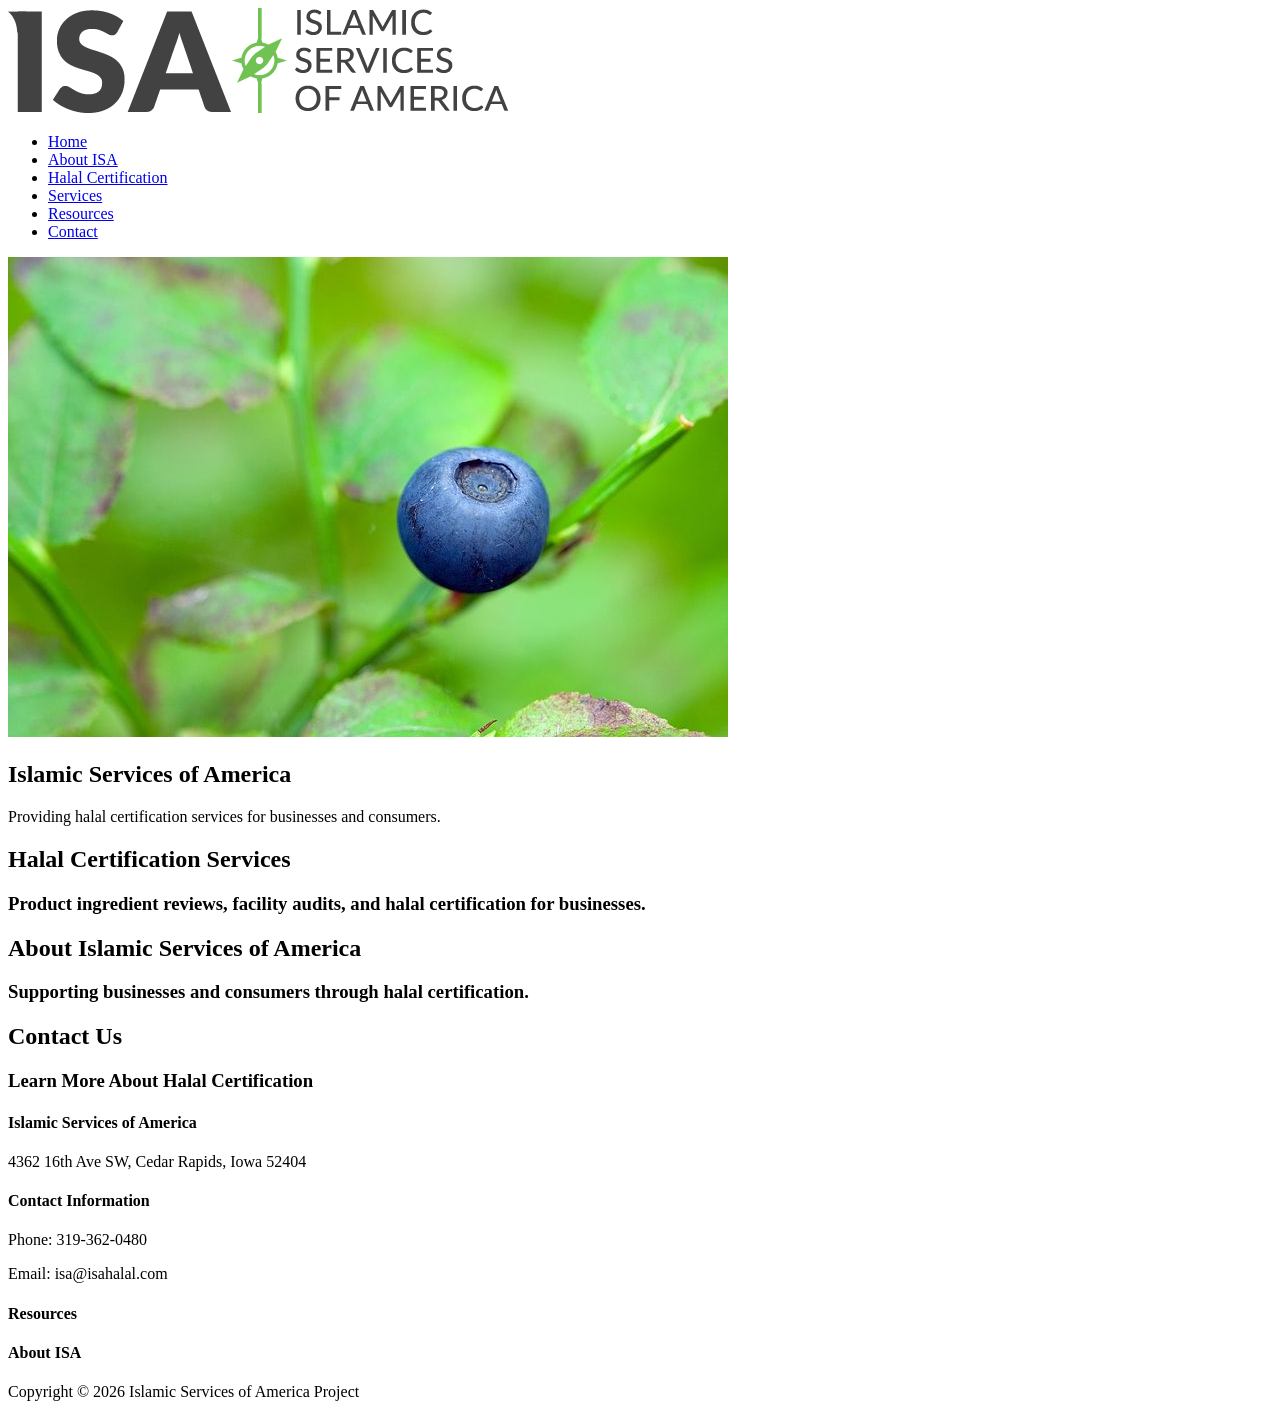
==== index.html @ 5de07efb "Apply instructor feedback to ISA homepage" ====
<!doctype html>
<html lang="en">

<head>
    <meta charset="UTF-8" />
    <meta name="viewport" content="width=device-width, initial-scale=1.0" />
    <title>Islamic Services of America | Cedar Rapids, IA</title>
    <link rel="icon" href="images/certificate-solid-full.svg" />
</head>

<body>
    <header>
        <div id="isa-logo-area">
            <a href="index.html">
                <img src="images/logo.png" alt="Islamic Services of America logo" />
            </a>
        </div>


        <nav id="isa-main-navigation">
            <ul>
                <li><a href="index.html">Home</a></li>
                <li><a href="#">About ISA</a></li>
                <li><a href="#">Halal Certification</a></li>
                <li><a href="#">Services</a></li>
                <li><a href="#">Resources</a></li>
                <li><a href="#">Contact</a></li>
            </ul>
        </nav>
    </header>

    <main>
        <section id="isa-introduction">
            <div id="isa-introduction-image">
                <img src="images/image.png" alt="Blueberry image from Islamic Services of America" />
            </div>




            <div id="isa-introduction-text">
                <h1>Islamic Services of America</h1>
                <p>
                    Providing halal certification services for businesses
                    and consumers.
                </p>
            </div>
        </section>

        <section id="isa-services">
            <div id="isa-services-text">
                <h2>Halal Certification Services</h2>

                <h3>
                    Product ingredient reviews, facility audits, and halal certification
                    for businesses.

                </h3>
            </div>

            <div id="isa-services-information"></div>
        </section>

        <section id="isa-about">
            <div id="isa-about-image"></div>

            <div id="isa-about-text">
                <h2>About Islamic Services of America</h2>
                <h3>
                    Supporting businesses and consumers through halal
                    certification.
                </h3>
            </div>
        </section>
    </main>

    <footer>
        <section id="isa-contact-section">
            <div id="isa-contact-text">
                <h2>Contact Us</h2>
                <h3>Learn More About Halal Certification</h3>
            </div>

            <div id="isa-contact-links"></div>
        </section>

        <section id="isa-footer-information">
            <div id="isa-address">
                <h4>Islamic Services of America</h4>
                <p>4362 16th Ave SW, Cedar Rapids, Iowa 52404</p>
            </div>

            <div id="isa-phone-email">
                <h4>Contact Information</h4>
                <p>Phone: 319-362-0480</p>
                <p>Email: isa@isahalal.com</p>
            </div>

            <div id="isa-resources">
                <h4>Resources</h4>
            </div>

            <div id="isa-about-links">
                <h4>About ISA</h4>
            </div>
        </section>

        <div id="isa-copyright">
            Copyright &copy;
            <script>
                document.write(new Date().getFullYear());
            </script>
            Islamic Services of America Project
        </div>
    </footer>
</body>

</html>
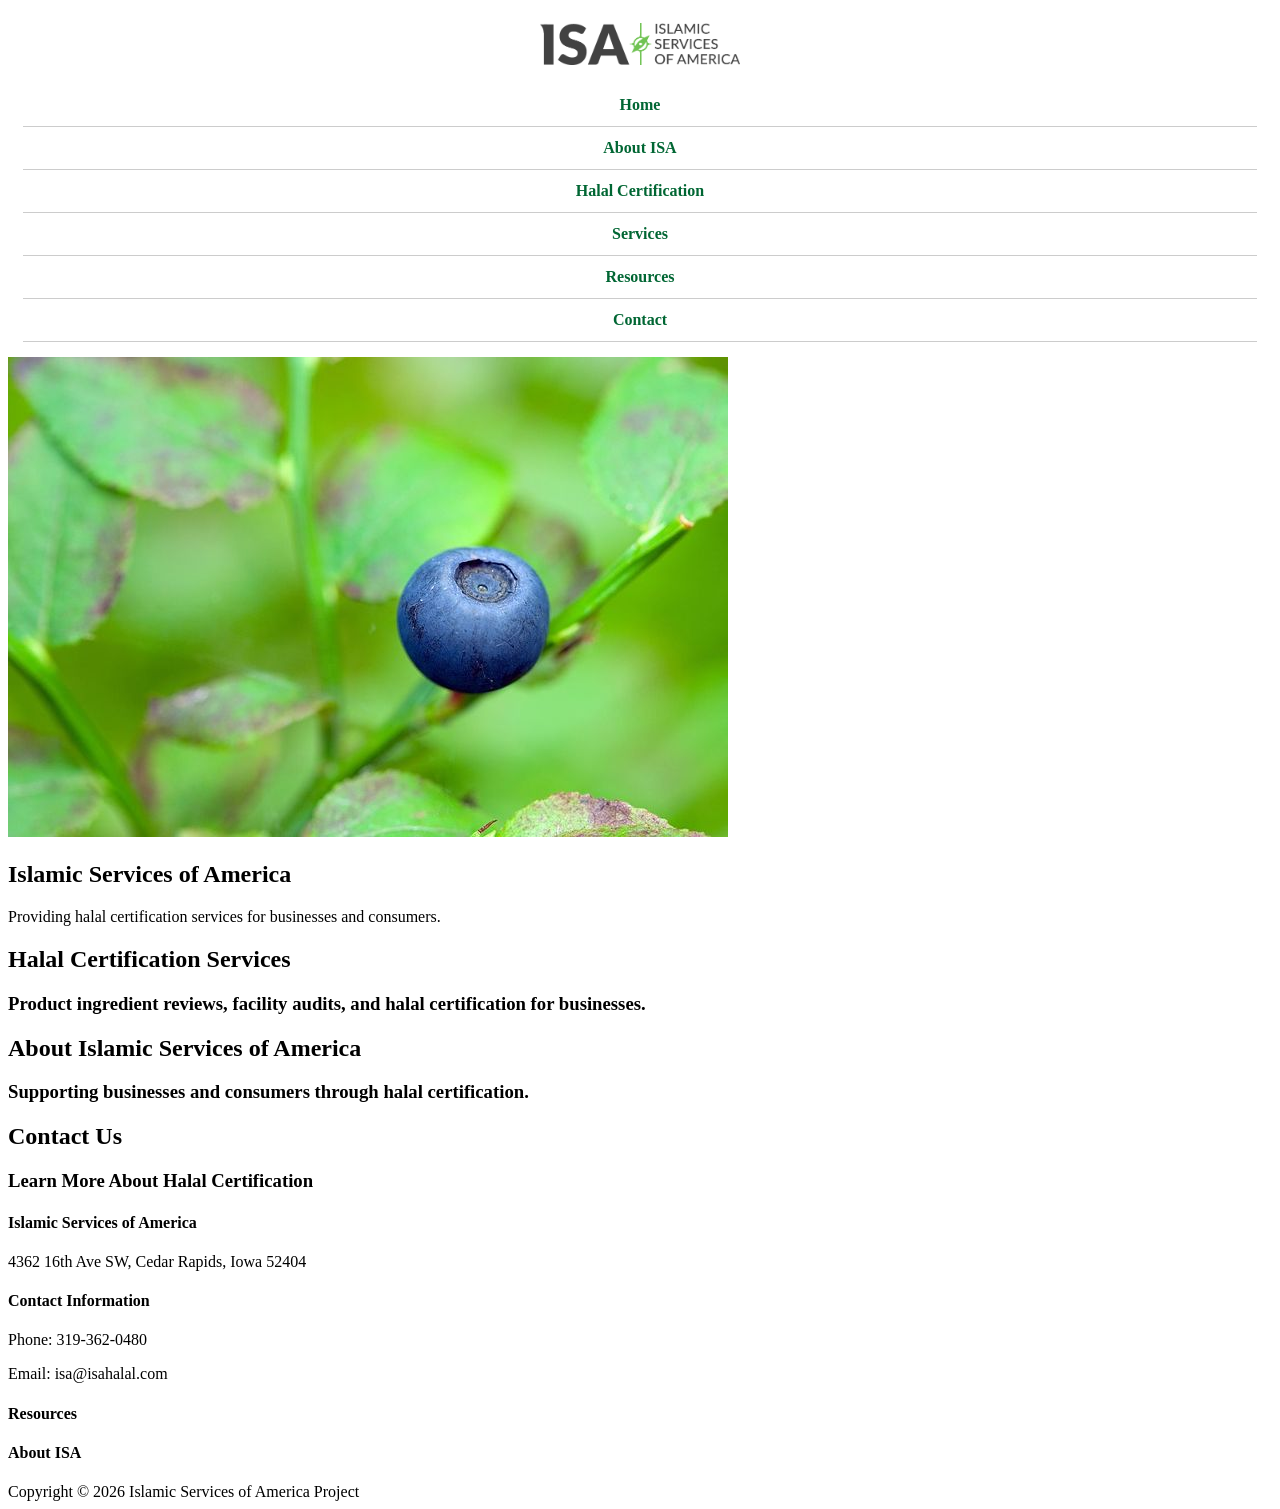
==== commit 2389821c: "Create ISA mobile header" ====
--- a/index.html
+++ b/index.html
@@ -6,6 +6,7 @@
     <meta name="viewport" content="width=device-width, initial-scale=1.0" />
     <title>Islamic Services of America | Cedar Rapids, IA</title>
     <link rel="icon" href="images/certificate-solid-full.svg" />
+   <link rel="stylesheet" href="css/main.css"> 
 </head>
 
 <body>
--- a/css/main.css
+++ b/css/main.css
@@ -0,0 +1,41 @@
+
+/* Mobile Header */
+header {
+    background-color: white;
+    padding: 15px;
+}
+
+#isa-logo-area {
+    text-align: center;
+}
+
+#isa-logo-area img {
+    width: 100%;
+    max-width: 200px;
+    height: auto;
+}
+
+/* Mobile Navigation */
+#isa-main-navigation ul {
+    list-style: none;
+    padding: 0;
+    margin: 15px 0 0;
+}
+
+#isa-main-navigation li {
+    border-bottom: 1px solid #ccc;
+}
+
+#isa-main-navigation a {
+    display: block;
+    padding: 12px;
+    color: #006633;
+    text-decoration: none;
+    font-weight: bold;
+    text-align: center;
+}
+
+#isa-main-navigation a:hover {
+    background-color: #006633;
+    color: white;
+}
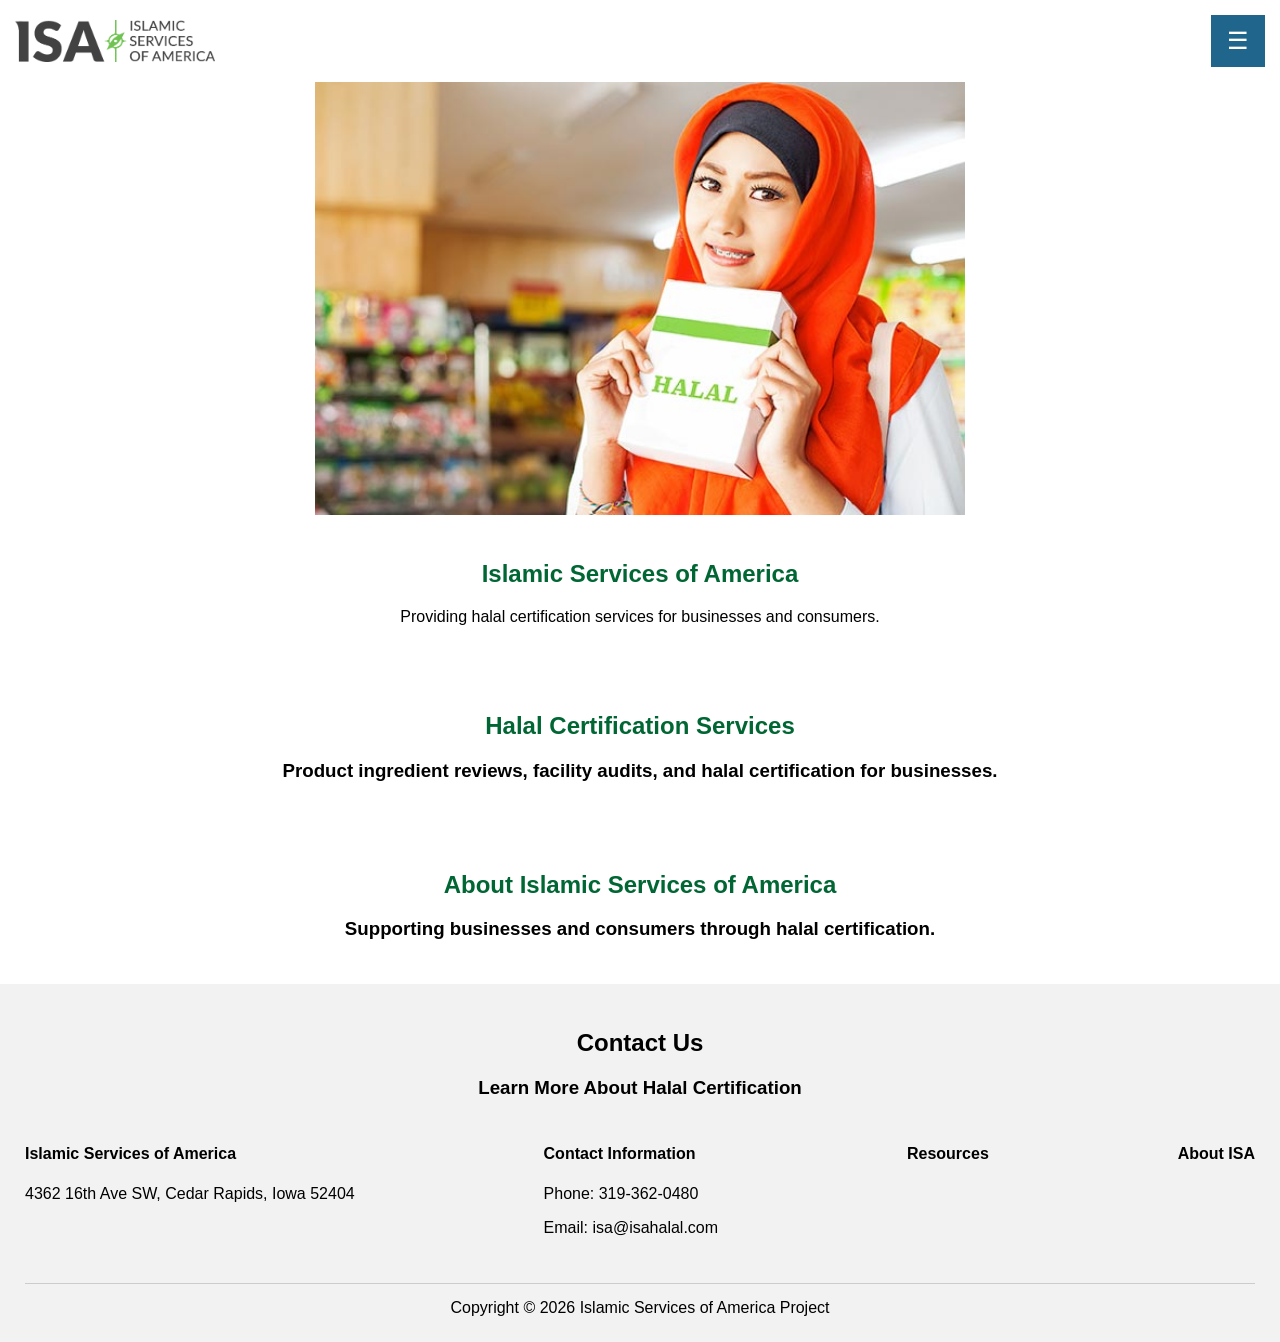
==== commit cc3f1471: "Fix ISA mobile navigation and favicon" ====
--- a/index.html
+++ b/index.html
@@ -16,7 +16,9 @@
                 <img src="images/logo.png" alt="Islamic Services of America logo" />
             </a>
         </div>
-
+<button id="isa-menu-button" type="button" aria-label="Toggle navigation" aria-controls="isa-main-navigation" aria-expanded="false">
+    ☰
+</button>
 
         <nav id="isa-main-navigation">
             <ul>
@@ -33,7 +35,7 @@
     <main>
         <section id="isa-introduction">
             <div id="isa-introduction-image">
-                <img src="images/image.png" alt="Blueberry image from Islamic Services of America" />
+               <img src="images/woman-holding-box.jpg" alt="Woman holding a halal product" />
             </div>
 
 
@@ -114,6 +116,18 @@
             Islamic Services of America Project
         </div>
     </footer>
+    <script>
+    const menuButton = document.getElementById("isa-menu-button");
+    const navigation = document.getElementById("isa-main-navigation");
+
+    menuButton.addEventListener("click", function () {
+        navigation.classList.toggle("open");
+        menuButton.setAttribute(
+            "aria-expanded",
+            navigation.classList.contains("open")
+        );
+    });
+</script>
 </body>
 
 </html>
--- a/css/main.css
+++ b/css/main.css
@@ -1,25 +1,58 @@
 
-/* Mobile Header */
+/* Page */
+body {
+    margin: 0;
+    font-family: Arial, sans-serif;
+}
+
+
+/* Header */
 header {
     background-color: white;
     padding: 15px;
+    display: flex;
+    flex-wrap: wrap;
+    align-items: center;
+    justify-content: space-between;
 }
 
 #isa-logo-area {
-    text-align: center;
+    flex: 1;
+    text-align: left;
 }
 
 #isa-logo-area img {
+    display: block;
     width: 100%;
     max-width: 200px;
     height: auto;
 }
 
-/* Mobile Navigation */
+/* Navigation */
+#isa-menu-button {
+    display: block;
+    background-color: #20658c;
+    color: white;
+    border: none;
+    padding: 12px 16px;
+    font-size: 24px;
+    cursor: pointer;
+}
+
+#isa-main-navigation {
+    display: none;
+    width: 100%;
+    background-color: #20658c;
+}
+
+#isa-main-navigation.open {
+    display: block;
+}
+
 #isa-main-navigation ul {
     list-style: none;
     padding: 0;
-    margin: 15px 0 0;
+    margin: 0;
 }
 
 #isa-main-navigation li {
@@ -28,14 +61,64 @@
 
 #isa-main-navigation a {
     display: block;
-    padding: 12px;
-    color: #006633;
+    padding: 20px 25px;
+    color: white;
     text-decoration: none;
     font-weight: bold;
+}
+
+#isa-main-navigation a:hover {
+    background-color: #174e70;
+}
+
+
+/* Main Image */
+#isa-introduction-image {
     text-align: center;
 }
 
-#isa-main-navigation a:hover {
-    background-color: #006633;
-    color: white;
+#isa-introduction-image img {
+    display: block;
+    width: 100%;
+    max-width: 650px;
+    height: auto;
+    margin: 0 auto;
 }
+/* Main Content */
+#isa-introduction-text,
+#isa-services,
+#isa-about {
+    padding: 25px;
+    text-align: center;
+}
+
+#isa-introduction-text h1,
+#isa-services h2,
+#isa-about h2 {
+    color: #006633;
+}
+
+/* Footer */
+footer {
+    background-color: #f2f2f2;
+    padding: 25px;
+}
+
+#isa-contact-section {
+    text-align: center;
+    margin-bottom: 25px;
+}
+
+#isa-footer-information {
+    display: flex;
+    flex-wrap: wrap;
+    justify-content: space-between;
+    gap: 20px;
+}
+
+#isa-copyright {
+    text-align: center;
+    margin-top: 30px;
+    padding-top: 15px;
+    border-top: 1px solid #ccc;
+}
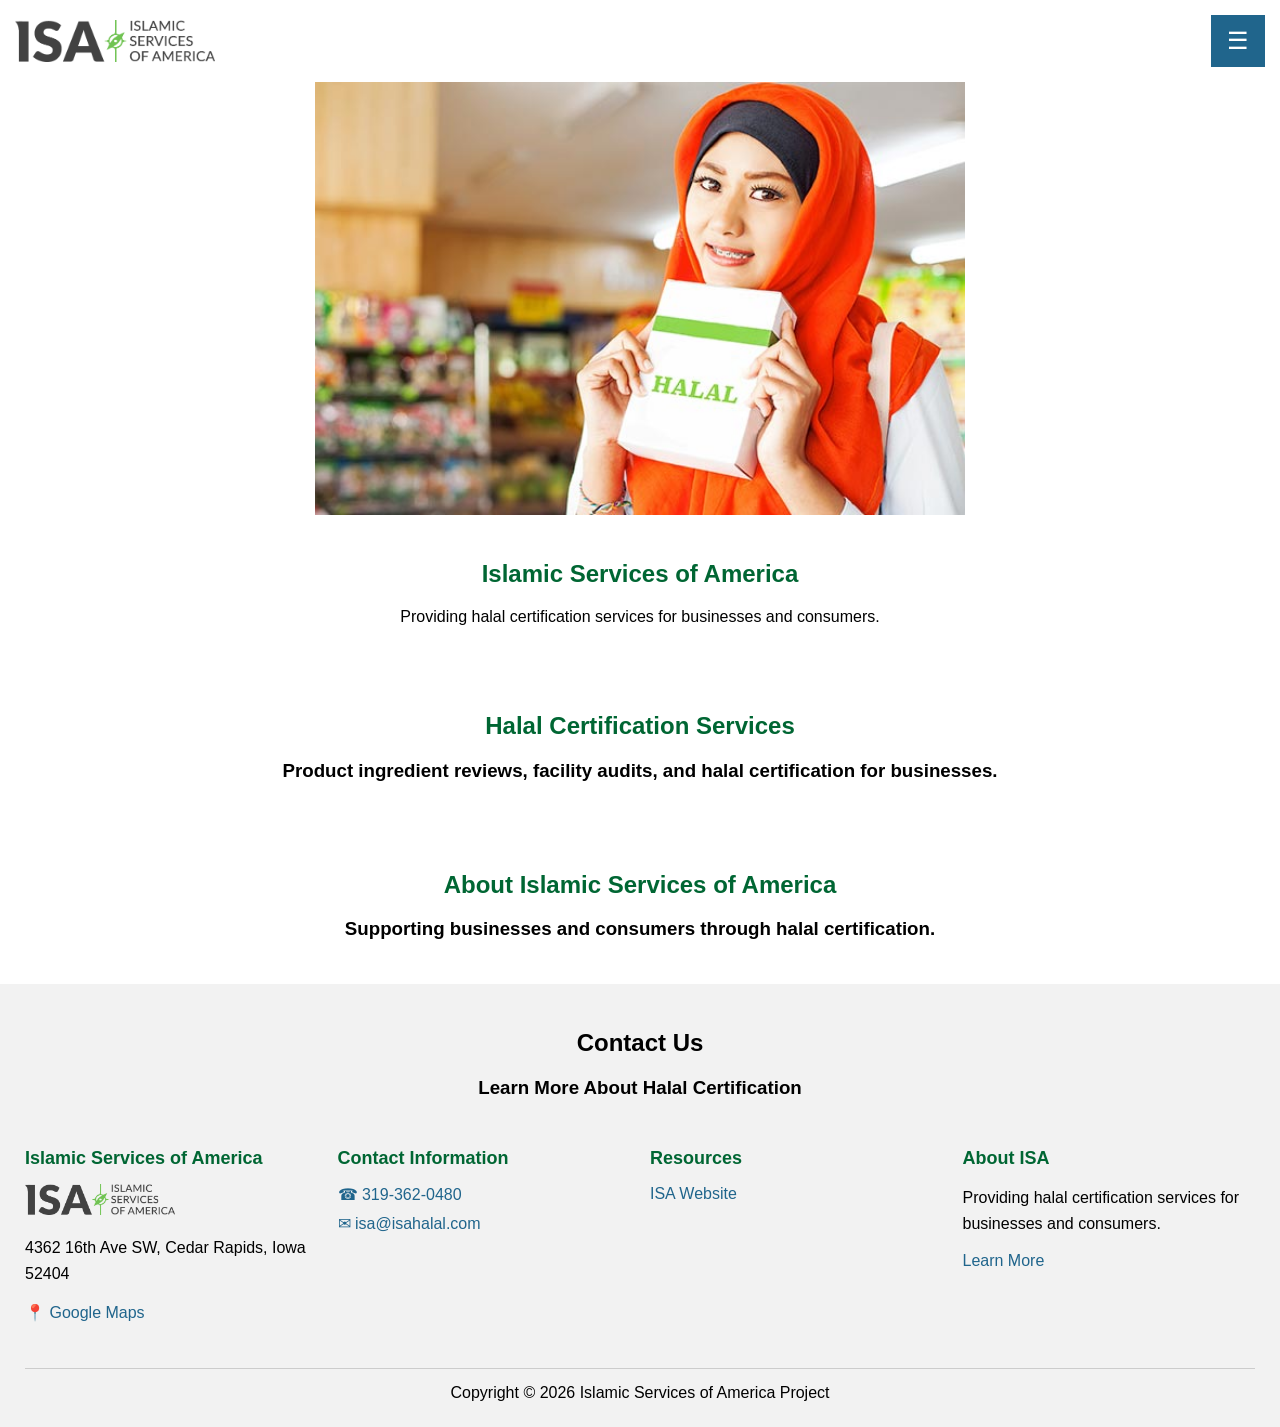
==== commit ad55a925: "Create multi-column footer" ====
--- a/index.html
+++ b/index.html
@@ -2,10 +2,10 @@
 <html lang="en">
 
 <head>
-    <meta charset="UTF-8" />
-    <meta name="viewport" content="width=device-width, initial-scale=1.0" />
+    <meta charset="UTF-8" >
+    <meta name="viewport" content="width=device-width, initial-scale=1.0" >
     <title>Islamic Services of America | Cedar Rapids, IA</title>
-    <link rel="icon" href="images/certificate-solid-full.svg" />
+    <link rel="icon" href="images/certificate-solid-full.svg" >
    <link rel="stylesheet" href="css/main.css"> 
 </head>
 
@@ -13,7 +13,7 @@
     <header>
         <div id="isa-logo-area">
             <a href="index.html">
-                <img src="images/logo.png" alt="Islamic Services of America logo" />
+                <img src="images/logo.png" alt="Islamic Services of America logo" >
             </a>
         </div>
 <button id="isa-menu-button" type="button" aria-label="Toggle navigation" aria-controls="isa-main-navigation" aria-expanded="false">
@@ -35,7 +35,7 @@
     <main>
         <section id="isa-introduction">
             <div id="isa-introduction-image">
-               <img src="images/woman-holding-box.jpg" alt="Woman holding a halal product" />
+               <img src="images/woman-holding-box.jpg" alt="Woman holding a halal product" >
             </div>
 
 
@@ -87,26 +87,43 @@
             <div id="isa-contact-links"></div>
         </section>
 
-        <section id="isa-footer-information">
-            <div id="isa-address">
-                <h4>Islamic Services of America</h4>
-                <p>4362 16th Ave SW, Cedar Rapids, Iowa 52404</p>
-            </div>
+        
+<section id="isa-footer-information">
+    <div id="isa-address">
+        <h4>Islamic Services of America</h4>
+        <img src="images/logo.png" alt="Islamic Services of America logo" width="150">
+        <p>4362 16th Ave SW, Cedar Rapids, Iowa 52404</p>
+        <ul>
+            <li>
+                <a href="https://www.google.com/maps/search/?api=1&amp;query=4362+16th+Ave+SW+Cedar+Rapids+IA+52404">📍 Google Maps</a>
+            </li>
+        </ul>
+    </div>
 
-            <div id="isa-phone-email">
-                <h4>Contact Information</h4>
-                <p>Phone: 319-362-0480</p>
-                <p>Email: isa@isahalal.com</p>
-            </div>
+    <div id="isa-phone-email">
+        <h4>Contact Information</h4>
+        <ul>
+            <li><a href="tel:+13193620480">☎ 319-362-0480</a></li>
+            <li><a href="mailto:isa@isahalal.com">✉ isa@isahalal.com</a></li>
+        </ul>
+    </div>
 
-            <div id="isa-resources">
-                <h4>Resources</h4>
-            </div>
+    <div id="isa-resources">
+        <h4>Resources</h4>
+        <ul>
+            <li><a href="https://www.isahalal.com/">ISA Website</a></li>
+        </ul>
+    </div>
 
-            <div id="isa-about-links">
-                <h4>About ISA</h4>
-            </div>
-        </section>
+    <div id="isa-about-links">
+        <h4>About ISA</h4>
+        <p>Providing halal certification services for businesses and consumers.</p>
+        <ul>
+            <li><a href="https://www.isahalal.com/">Learn More</a></li>
+        </ul>
+    </div>
+</section>
+
 
         <div id="isa-copyright">
             Copyright &copy;
--- a/css/main.css
+++ b/css/main.css
@@ -121,4 +121,42 @@
     margin-top: 30px;
     padding-top: 15px;
     border-top: 1px solid #ccc;
-}+}
+
+/* Footer Columns */
+#isa-footer-information > div {
+    flex: 1 1 200px;
+}
+
+#isa-footer-information h4 {
+    color: #006633;
+    font-size: 18px;
+    margin-bottom: 15px;
+}
+
+#isa-footer-information p {
+    line-height: 1.6;
+}
+
+#isa-footer-information ul {
+    list-style: none;
+    padding: 0;
+}
+
+#isa-footer-information li {
+    margin-bottom: 10px;
+}
+
+#isa-footer-information a {
+    color: #20658c;
+    text-decoration: none;
+}
+
+#isa-footer-information a:hover {
+    text-decoration: underline;
+}
+
+#isa-address img {
+    max-width: 150px;
+    height: auto;
+}
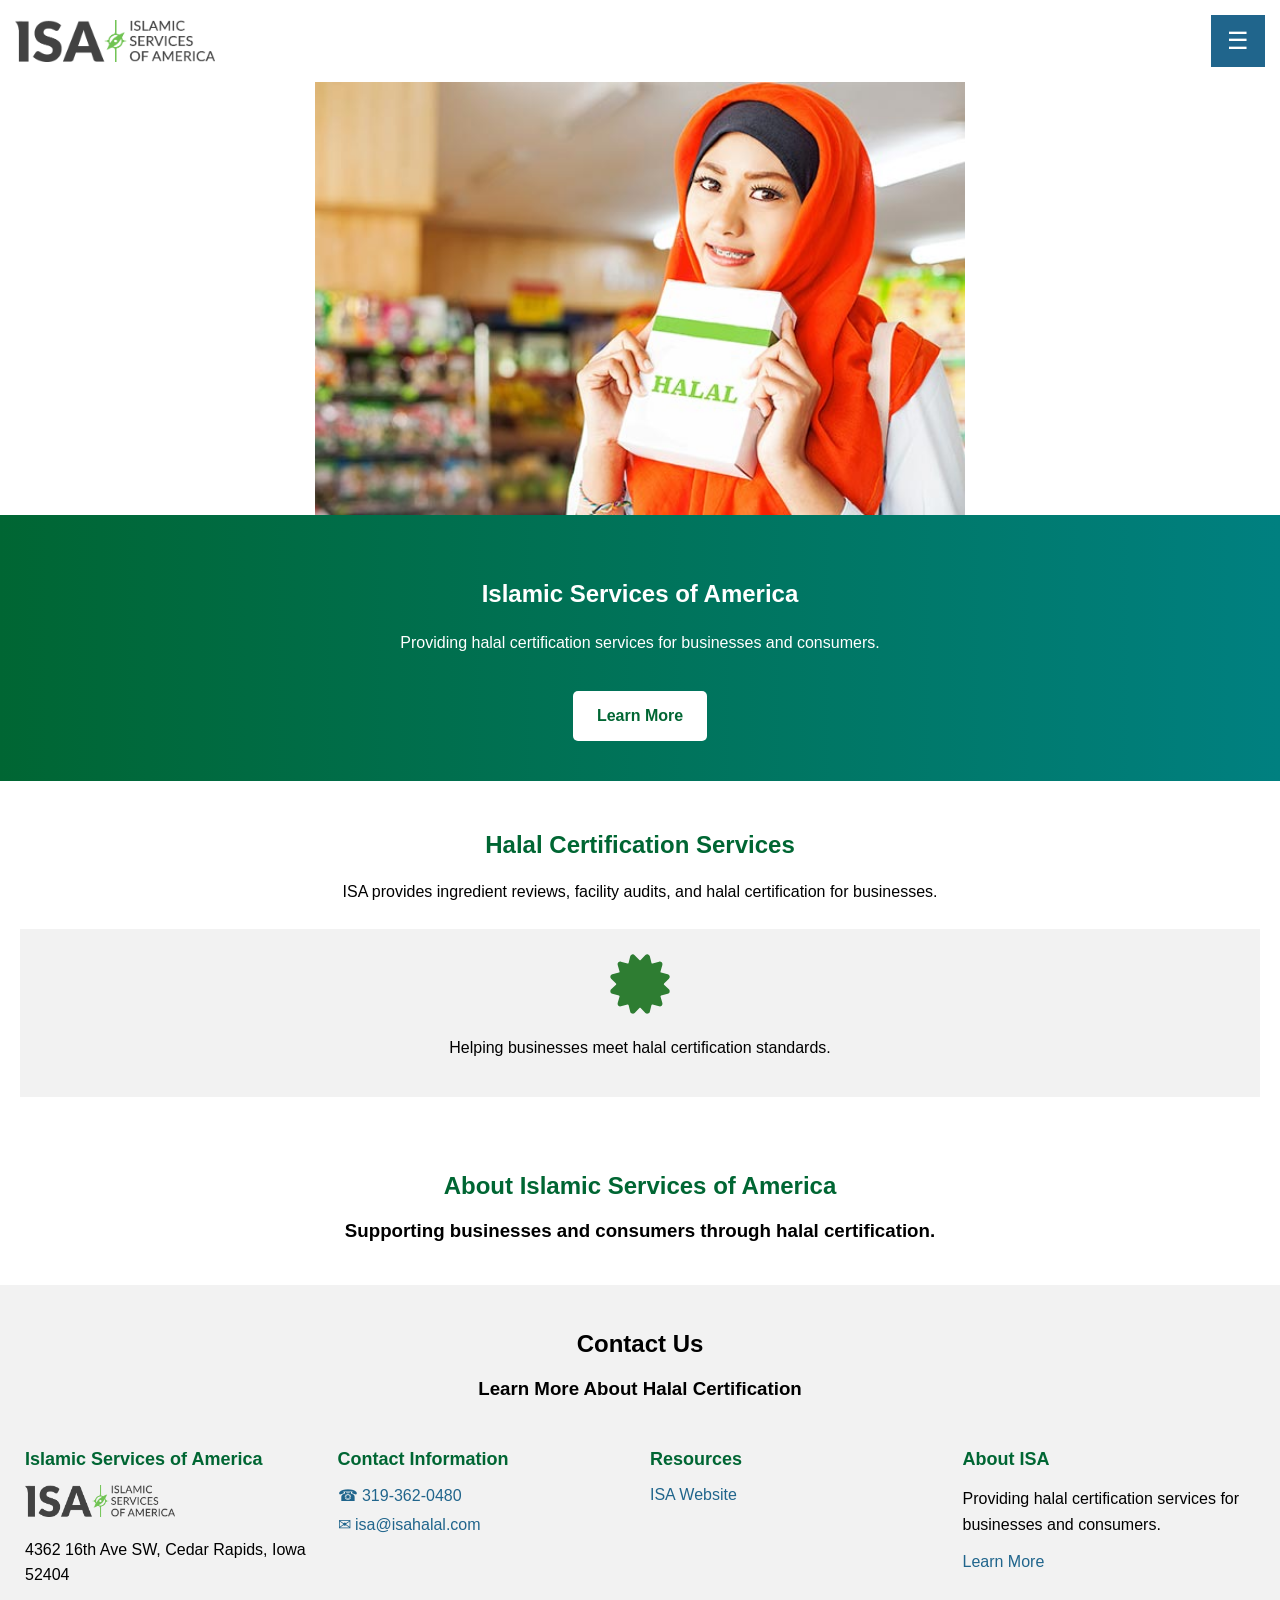
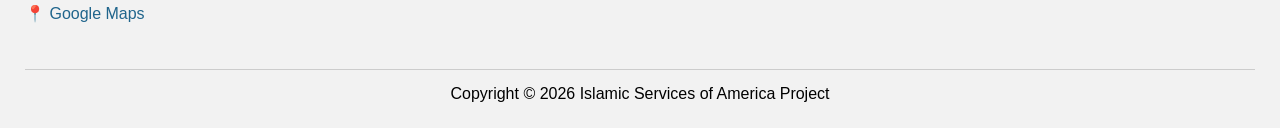
==== commit bf673dbe: "Complete Weeks 6-7 mobile main section" ====
--- a/index.html
+++ b/index.html
@@ -41,28 +41,35 @@
 
 
 
-            <div id="isa-introduction-text">
-                <h1>Islamic Services of America</h1>
-                <p>
-                    Providing halal certification services for businesses
-                    and consumers.
-                </p>
-            </div>
-        </section>
+        <div id="isa-introduction-text">
+    <h1>Islamic Services of America</h1>
+    <p>
+        Providing halal certification services for businesses
+        and consumers.
+    </p>
+    <a href="https://www.isahalal.com/" class="isa-cta-button">
+        Learn More
+    </a>
+</div>
+</section>
 
-        <section id="isa-services">
-            <div id="isa-services-text">
-                <h2>Halal Certification Services</h2>
+<section id="isa-services">
+    <div id="isa-services-text">
+        <h2>Halal Certification Services</h2>
+        <p>
+            ISA provides ingredient reviews, facility audits,
+            and halal certification for businesses.
+        </p>
+    </div>
 
-                <h3>
-                    Product ingredient reviews, facility audits, and halal certification
-                    for businesses.
-
-                </h3>
-            </div>
-
-            <div id="isa-services-information"></div>
-        </section>
+    <div id="isa-services-information">
+        <img src="images/certificate-solid-full.svg"
+             alt="Certification icon">
+        <p>
+            Helping businesses meet halal certification standards.
+        </p>
+    </div>
+</section>
 
         <section id="isa-about">
             <div id="isa-about-image"></div>
--- a/css/main.css
+++ b/css/main.css
@@ -160,3 +160,52 @@
     max-width: 150px;
     height: auto;
 }
+/* Hero / Jumbotron */
+#isa-introduction-text {
+    background: linear-gradient(to right, #006633, #008080);
+    color: white;
+    padding: 40px 20px;
+    text-align: center;
+    line-height: 1.6;
+}
+
+#isa-introduction-text h1 {
+    color: white;
+    margin-bottom: 15px;
+}
+
+.isa-cta-button {
+    display: inline-block;
+    background-color: white;
+    color: #006633;
+    padding: 12px 24px;
+    margin-top: 20px;
+    text-decoration: none;
+    font-weight: bold;
+    border-radius: 5px;
+}/* Services Section */
+#isa-services {
+    padding: 30px 20px;
+    text-align: center;
+}
+
+#isa-services-text {
+    margin-bottom: 25px;
+}
+
+#isa-services-text p,
+#isa-services-information p {
+    line-height: 1.6;
+}
+
+#isa-services-information {
+    padding: 20px;
+    background-color: #f2f2f2;
+}
+
+#isa-services-information img {
+    display: block;
+    width: 70px;
+    height: auto;
+    margin: 0 auto 15px;
+}
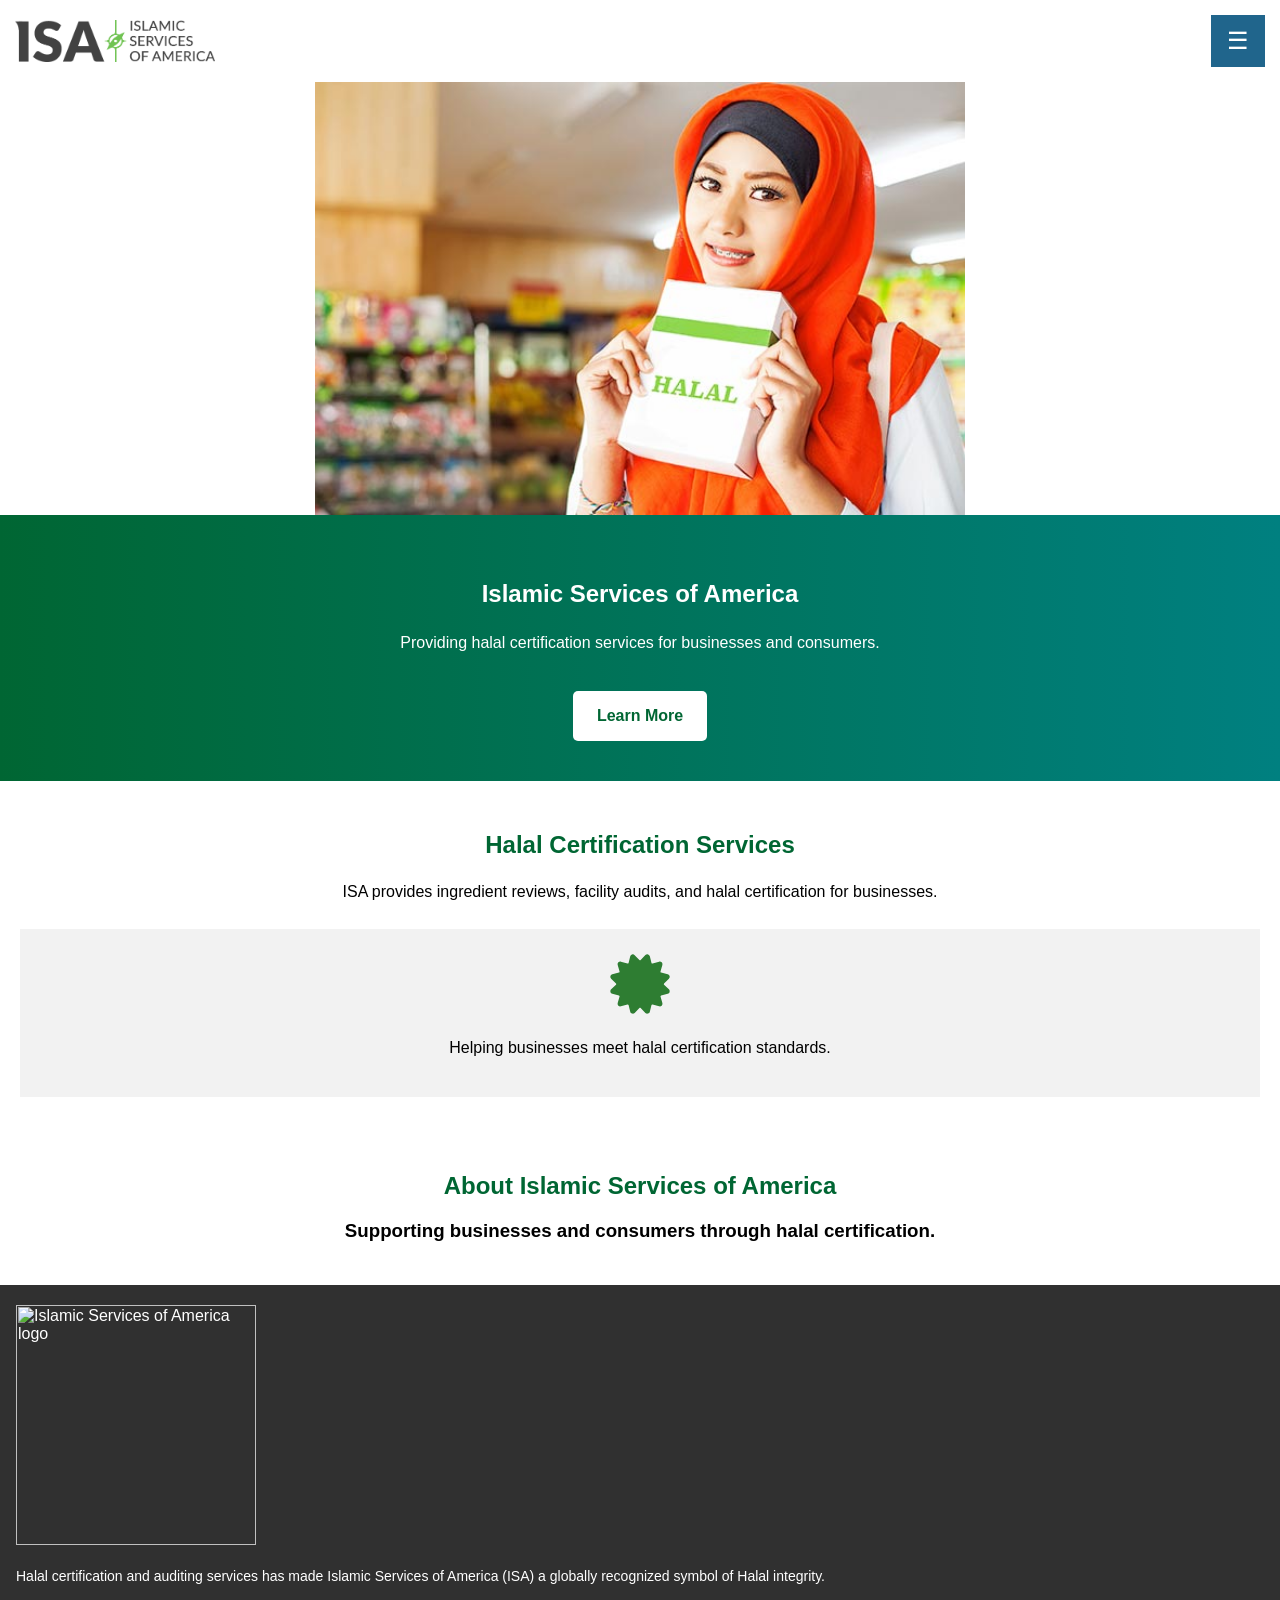
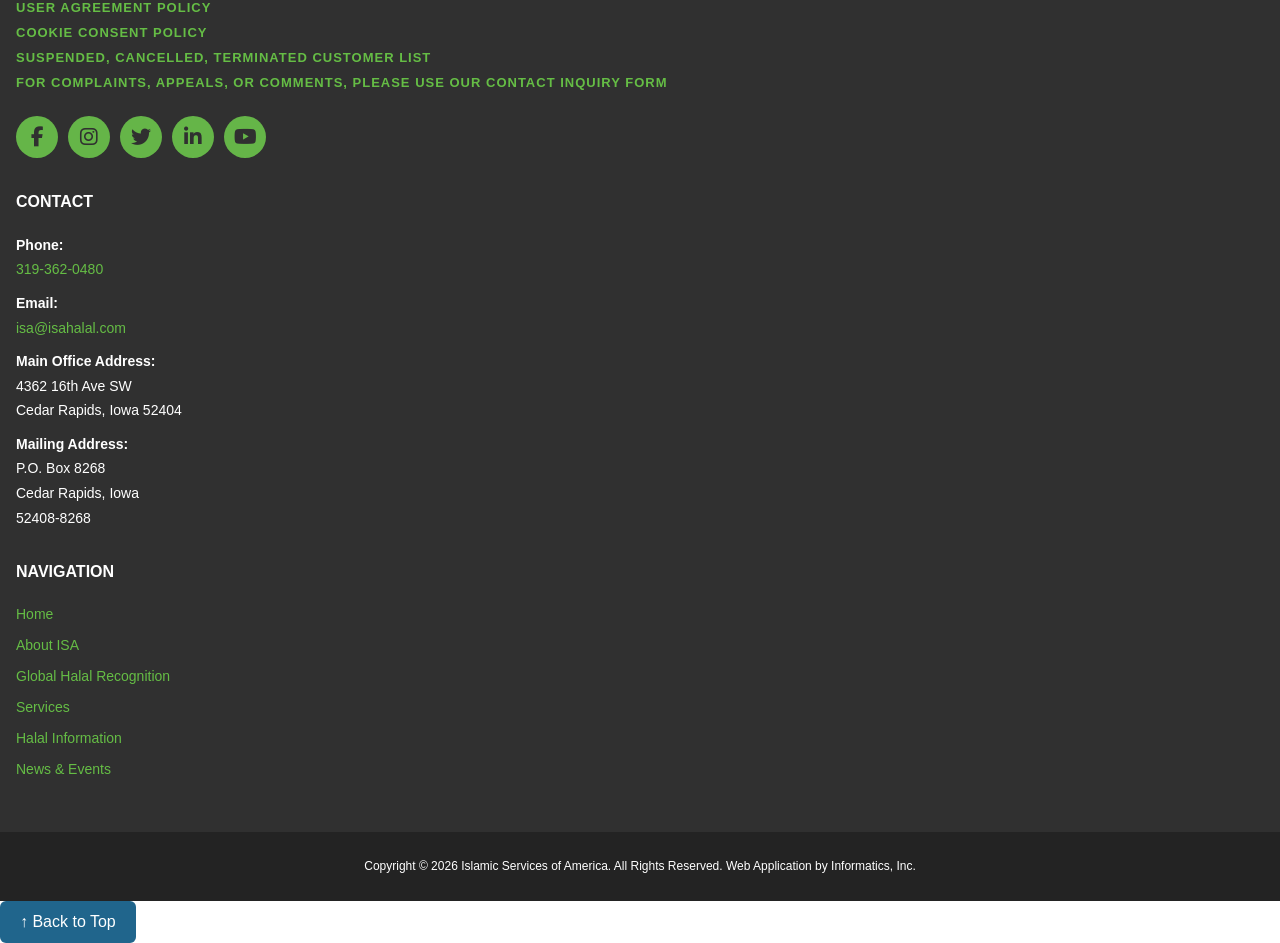
==== commit cc47f1fd: "Improve ISA footer to match official website" ====
--- a/index.html
+++ b/index.html
@@ -1,24 +1,28 @@
-<!doctype html>
+<doctype html>
 <html lang="en">
 
 <head>
-    <meta charset="UTF-8" >
-    <meta name="viewport" content="width=device-width, initial-scale=1.0" >
+    <meta charset="UTF-8">
+    <meta name="viewport" content="width=device-width, initial-scale=1.0">
     <title>Islamic Services of America | Cedar Rapids, IA</title>
-    <link rel="icon" href="images/certificate-solid-full.svg" >
-   <link rel="stylesheet" href="css/main.css"> 
+    <link rel="icon" href="images/certificate-solid-full.svg">
+    <link rel="stylesheet" href="https://cdnjs.cloudflare.com/ajax/libs/font-awesome/6.7.2/css/all.min.css">
+    <link rel="stylesheet" href="css/main.css">
 </head>
 
 <body>
+    <a class="skip-link" href="#main-content">Skip to Main Content</a>
+
     <header>
         <div id="isa-logo-area">
             <a href="index.html">
-                <img src="images/logo.png" alt="Islamic Services of America logo" >
+                <img src="images/logo.png" alt="Islamic Services of America logo">
             </a>
         </div>
-<button id="isa-menu-button" type="button" aria-label="Toggle navigation" aria-controls="isa-main-navigation" aria-expanded="false">
-    ☰
-</button>
+        <button id="isa-menu-button" type="button" aria-label="Toggle navigation" aria-controls="isa-main-navigation"
+            aria-expanded="false">
+            ☰
+        </button>
 
         <nav id="isa-main-navigation">
             <ul>
@@ -32,44 +36,44 @@
         </nav>
     </header>
 
+
     <main>
         <section id="isa-introduction">
             <div id="isa-introduction-image">
-               <img src="images/woman-holding-box.jpg" alt="Woman holding a halal product" >
-            </div>
-
-
-
-
-        <div id="isa-introduction-text">
-    <h1>Islamic Services of America</h1>
-    <p>
-        Providing halal certification services for businesses
-        and consumers.
-    </p>
-    <a href="https://www.isahalal.com/" class="isa-cta-button">
-        Learn More
-    </a>
-</div>
-</section>
-
-<section id="isa-services">
-    <div id="isa-services-text">
-        <h2>Halal Certification Services</h2>
-        <p>
-            ISA provides ingredient reviews, facility audits,
-            and halal certification for businesses.
-        </p>
-    </div>
-
-    <div id="isa-services-information">
-        <img src="images/certificate-solid-full.svg"
-             alt="Certification icon">
-        <p>
-            Helping businesses meet halal certification standards.
-        </p>
-    </div>
-</section>
+                <img src="images/woman-holding-box.jpg" alt="Woman holding a halal product">
+            </div>
+
+
+
+
+            <div id="isa-introduction-text">
+                <h1>Islamic Services of America</h1>
+                <p>
+                    Providing halal certification services for businesses
+                    and consumers.
+                </p>
+                <a href="https://www.isahalal.com/" class="isa-cta-button">
+                    Learn More
+                </a>
+            </div>
+        </section>
+
+        <section id="isa-services">
+            <div id="isa-services-text">
+                <h2>Halal Certification Services</h2>
+                <p>
+                    ISA provides ingredient reviews, facility audits,
+                    and halal certification for businesses.
+                </p>
+            </div>
+
+            <div id="isa-services-information">
+                <img src="images/certificate-solid-full.svg" alt="Certification icon">
+                <p>
+                    Helping businesses meet halal certification standards.
+                </p>
+            </div>
+        </section>
 
         <section id="isa-about">
             <div id="isa-about-image"></div>
@@ -83,75 +87,122 @@
             </div>
         </section>
     </main>
-
-    <footer>
-        <section id="isa-contact-section">
-            <div id="isa-contact-text">
-                <h2>Contact Us</h2>
-                <h3>Learn More About Halal Certification</h3>
-            </div>
-
-            <div id="isa-contact-links"></div>
-        </section>
-
-        
-<section id="isa-footer-information">
-    <div id="isa-address">
-        <h4>Islamic Services of America</h4>
-        <img src="images/logo.png" alt="Islamic Services of America logo" width="150">
-        <p>4362 16th Ave SW, Cedar Rapids, Iowa 52404</p>
-        <ul>
-            <li>
-                <a href="https://www.google.com/maps/search/?api=1&amp;query=4362+16th+Ave+SW+Cedar+Rapids+IA+52404">📍 Google Maps</a>
-            </li>
-        </ul>
+    
+<footer>
+    <section id="isa-footer-information">
+
+        <div id="isa-footer-about">
+        <img src="https://www.isahalal.com/application/files/5515/6167/5435/logo-inverse.png"
+     alt="Islamic Services of America logo"
+             class="isa-footer-logo">
+
+            <p>
+                Halal certification and auditing services has made
+                Islamic Services of America (ISA) a globally
+                recognized symbol of Halal integrity.
+            </p>
+
+            <ul class="isa-policy-links">
+                <li><a href="https://www.isahalal.com/">USER AGREEMENT POLICY</a></li>
+                <li><a href="https://www.isahalal.com/">COOKIE CONSENT POLICY</a></li>
+                <li><a href="https://www.isahalal.com/">SUSPENDED, CANCELLED, TERMINATED CUSTOMER LIST</a></li>
+                <li>
+                    <a href="https://www.isahalal.com/">
+                        FOR COMPLAINTS, APPEALS, OR COMMENTS, PLEASE
+                        USE OUR CONTACT INQUIRY FORM
+                    </a>
+                </li>
+            </ul>
+
+            
+
+<div class="isa-social-links">
+    <a href="https://www.facebook.com/islamicservicesofamerica/"
+       aria-label="Facebook">
+        <i class="fa-brands fa-facebook-f" aria-hidden="true"></i>
+    </a>
+
+    <a href="https://www.instagram.com/isa_halal/"
+       aria-label="Instagram">
+        <i class="fa-brands fa-instagram" aria-hidden="true"></i>
+    </a>
+
+    <a href="https://twitter.com/isahalal"
+       aria-label="Twitter">
+        <i class="fa-brands fa-twitter" aria-hidden="true"></i>
+    </a>
+
+    <a href="https://www.linkedin.com/company/islamic-services-of-america-isa/"
+       aria-label="LinkedIn">
+        <i class="fa-brands fa-linkedin-in" aria-hidden="true"></i>
+    </a>
+
+    <a href="https://www.youtube.com/watch?v=O3h7FVNG2Cs"
+       aria-label="ISA YouTube video">
+        <i class="fa-brands fa-youtube" aria-hidden="true"></i>
+    </a>
+</div>
+
+
+        </div>
+
+        <div id="isa-footer-contact">
+            <h3>CONTACT</h3>
+
+            <p><strong>Phone:</strong></p>
+            <p><a href="tel:+13193620480">319-362-0480</a></p>
+
+            <p><strong>Email:</strong></p>
+            <p><a href="mailto:isa@isahalal.com">isa@isahalal.com</a></p>
+
+            <p><strong>Main Office Address:</strong></p>
+            <p>4362 16th Ave SW</p>
+            <p>Cedar Rapids, Iowa 52404</p>
+
+            <p><strong>Mailing Address:</strong></p>
+            <p>P.O. Box 8268</p>
+            <p>Cedar Rapids, Iowa</p>
+            <p>52408-8268</p>
+        </div>
+
+        <div id="isa-footer-navigation">
+            <h3>NAVIGATION</h3>
+            <ul>
+                <li><a href="index.html">Home</a></li>
+                <li><a href="https://www.isahalal.com/">About ISA</a></li>
+                <li><a href="https://www.isahalal.com/">Global Halal Recognition</a></li>
+                <li><a href="https://www.isahalal.com/">Services</a></li>
+                <li><a href="https://www.isahalal.com/">Halal Information</a></li>
+                <li><a href="https://www.isahalal.com/">News &amp; Events</a></li>
+            </ul>
+        </div>
+
+    </section>
+
+    <div id="isa-copyright">
+        Copyright &copy;
+        <script>
+            document.write(new Date().getFullYear());
+        </script>
+        Islamic Services of America. All Rights Reserved.
+        Web Application by Informatics, Inc.
     </div>
-
-    <div id="isa-phone-email">
-        <h4>Contact Information</h4>
-        <ul>
-            <li><a href="tel:+13193620480">☎ 319-362-0480</a></li>
-            <li><a href="mailto:isa@isahalal.com">✉ isa@isahalal.com</a></li>
-        </ul>
-    </div>
-
-    <div id="isa-resources">
-        <h4>Resources</h4>
-        <ul>
-            <li><a href="https://www.isahalal.com/">ISA Website</a></li>
-        </ul>
-    </div>
-
-    <div id="isa-about-links">
-        <h4>About ISA</h4>
-        <p>Providing halal certification services for businesses and consumers.</p>
-        <ul>
-            <li><a href="https://www.isahalal.com/">Learn More</a></li>
-        </ul>
-    </div>
-</section>
-
-
-        <div id="isa-copyright">
-            Copyright &copy;
-            <script>
-                document.write(new Date().getFullYear());
-            </script>
-            Islamic Services of America Project
-        </div>
-    </footer>
+</footer>
+
     <script>
-    const menuButton = document.getElementById("isa-menu-button");
-    const navigation = document.getElementById("isa-main-navigation");
-
-    menuButton.addEventListener("click", function () {
-        navigation.classList.toggle("open");
-        menuButton.setAttribute(
-            "aria-expanded",
-            navigation.classList.contains("open")
-        );
-    });
-</script>
+        const menuButton = document.getElementById("isa-menu-button");
+        const navigation = document.getElementById("isa-main-navigation");
+
+        menuButton.addEventListener("click", function () {
+            navigation.classList.toggle("open");
+            menuButton.setAttribute(
+                "aria-expanded",
+                navigation.classList.contains("open")
+            );
+        });
+    </script>
+
+    <a href="#" class="back-to-top" aria-label="Back to top">↑ Back to Top</a>
 </body>
 
 </html>
--- a/css/main.css
+++ b/css/main.css
@@ -1,10 +1,10 @@
+
 
 /* Page */
 body {
     margin: 0;
     font-family: Arial, sans-serif;
 }
-
 
 /* Header */
 header {
@@ -16,6 +16,7 @@
     justify-content: space-between;
 }
 
+/* Header Logo */
 #isa-logo-area {
     flex: 1;
     text-align: left;
@@ -71,7 +72,6 @@
     background-color: #174e70;
 }
 
-
 /* Main Image */
 #isa-introduction-image {
     text-align: center;
@@ -84,6 +84,7 @@
     height: auto;
     margin: 0 auto;
 }
+
 /* Main Content */
 #isa-introduction-text,
 #isa-services,
@@ -98,68 +99,6 @@
     color: #006633;
 }
 
-/* Footer */
-footer {
-    background-color: #f2f2f2;
-    padding: 25px;
-}
-
-#isa-contact-section {
-    text-align: center;
-    margin-bottom: 25px;
-}
-
-#isa-footer-information {
-    display: flex;
-    flex-wrap: wrap;
-    justify-content: space-between;
-    gap: 20px;
-}
-
-#isa-copyright {
-    text-align: center;
-    margin-top: 30px;
-    padding-top: 15px;
-    border-top: 1px solid #ccc;
-}
-
-/* Footer Columns */
-#isa-footer-information > div {
-    flex: 1 1 200px;
-}
-
-#isa-footer-information h4 {
-    color: #006633;
-    font-size: 18px;
-    margin-bottom: 15px;
-}
-
-#isa-footer-information p {
-    line-height: 1.6;
-}
-
-#isa-footer-information ul {
-    list-style: none;
-    padding: 0;
-}
-
-#isa-footer-information li {
-    margin-bottom: 10px;
-}
-
-#isa-footer-information a {
-    color: #20658c;
-    text-decoration: none;
-}
-
-#isa-footer-information a:hover {
-    text-decoration: underline;
-}
-
-#isa-address img {
-    max-width: 150px;
-    height: auto;
-}
 /* Hero / Jumbotron */
 #isa-introduction-text {
     background: linear-gradient(to right, #006633, #008080);
@@ -174,6 +113,7 @@
     margin-bottom: 15px;
 }
 
+/* Call to Action Button */
 .isa-cta-button {
     display: inline-block;
     background-color: white;
@@ -183,7 +123,9 @@
     text-decoration: none;
     font-weight: bold;
     border-radius: 5px;
-}/* Services Section */
+}
+
+/* Services Section */
 #isa-services {
     padding: 30px 20px;
     text-align: center;
@@ -208,4 +150,175 @@
     width: 70px;
     height: auto;
     margin: 0 auto 15px;
-}+}
+
+/* Footer */
+footer {
+    background-color: #303030;
+    color: white;
+    font-family: Arial, sans-serif;
+}
+
+#isa-footer-information {
+    padding: 20px 16px;
+}
+
+#isa-footer-about,
+#isa-footer-contact,
+#isa-footer-navigation {
+    margin-bottom: 35px;
+}
+
+/* Footer Logo */
+.isa-footer-logo {
+    display: block;
+    width: 240px;
+    max-width: 100%;
+    height: auto;
+    margin-bottom: 20px;
+}
+
+/* Footer Text */
+#isa-footer-about p {
+    font-size: 14px;
+    line-height: 1.6;
+    margin-bottom: 10px;
+}
+
+#isa-footer-information h3 {
+    color: white;
+    font-size: 16px;
+    margin-bottom: 25px;
+}
+
+/* Footer Links */
+#isa-footer-information a {
+    color: #65bd45;
+    text-decoration: none;
+}
+
+#isa-footer-information a:hover {
+    text-decoration: underline;
+}
+
+/* Policies */
+.isa-policy-links {
+    list-style: none;
+    padding: 0;
+    margin: 0 0 25px;
+}
+
+.isa-policy-links li {
+    margin-bottom: 7px;
+}
+
+.isa-policy-links a {
+    font-size: 13px;
+    font-weight: bold;
+    letter-spacing: 1px;
+    text-decoration: underline;
+}
+
+/* Social Media */
+.isa-social-links {
+    display: flex;
+    flex-wrap: wrap;
+    gap: 10px;
+    margin-top: 25px;
+}
+
+.isa-social-links a {
+    display: flex;
+    align-items: center;
+    justify-content: center;
+    width: 42px;
+    height: 42px;
+    border-radius: 50%;
+    background-color: #65b548;
+    color: #303030 !important;
+    font-size: 20px;
+    font-weight: bold;
+    text-decoration: none;
+}
+
+/* Contact */
+#isa-footer-contact p {
+    margin: 0 0 5px;
+    font-size: 14px;
+    line-height: 1.4;
+}
+
+#isa-footer-contact p:has(strong) {
+    margin-top: 14px;
+}
+
+/* Footer Navigation */
+#isa-footer-navigation ul {
+    list-style: none;
+    padding: 0;
+    margin: 0;
+}
+
+#isa-footer-navigation li {
+    margin-bottom: 15px;
+    font-size: 14px;
+}
+
+/* Copyright */
+#isa-copyright {
+    background-color: #232323;
+    color: white;
+    padding: 25px 15px;
+    text-align: center;
+    font-size: 12px;
+    line-height: 1.6;
+}
+
+/* Smooth Scrolling */
+html {
+    scroll-behavior: smooth;
+}
+
+/* Sticky Header */
+header {
+    position: sticky;
+    top: 0;
+    z-index: 1000;
+}
+
+/* Skip Link */
+.skip-link {
+    position: absolute;
+    top: -60px;
+    left: 10px;
+    background-color: #20658c;
+    color: white;
+    padding: 10px;
+    z-index: 2000;
+}
+
+.skip-link:focus {
+    top: 10px;
+}
+
+/* Back to Top */
+.back-to-top {
+    display: inline-block;
+    background-color: #20658c;
+    color: white;
+    padding: 12px 20px;
+    border-radius: 6px;
+    text-decoration: none;
+}
+
+.back-to-top:hover,
+.back-to-top:focus {
+    background-color: #174e70;
+}
+
+/* Reduced Motion */
+@media (prefers-reduced-motion: reduce) {
+    html {
+        scroll-behavior: auto;
+    }
+}
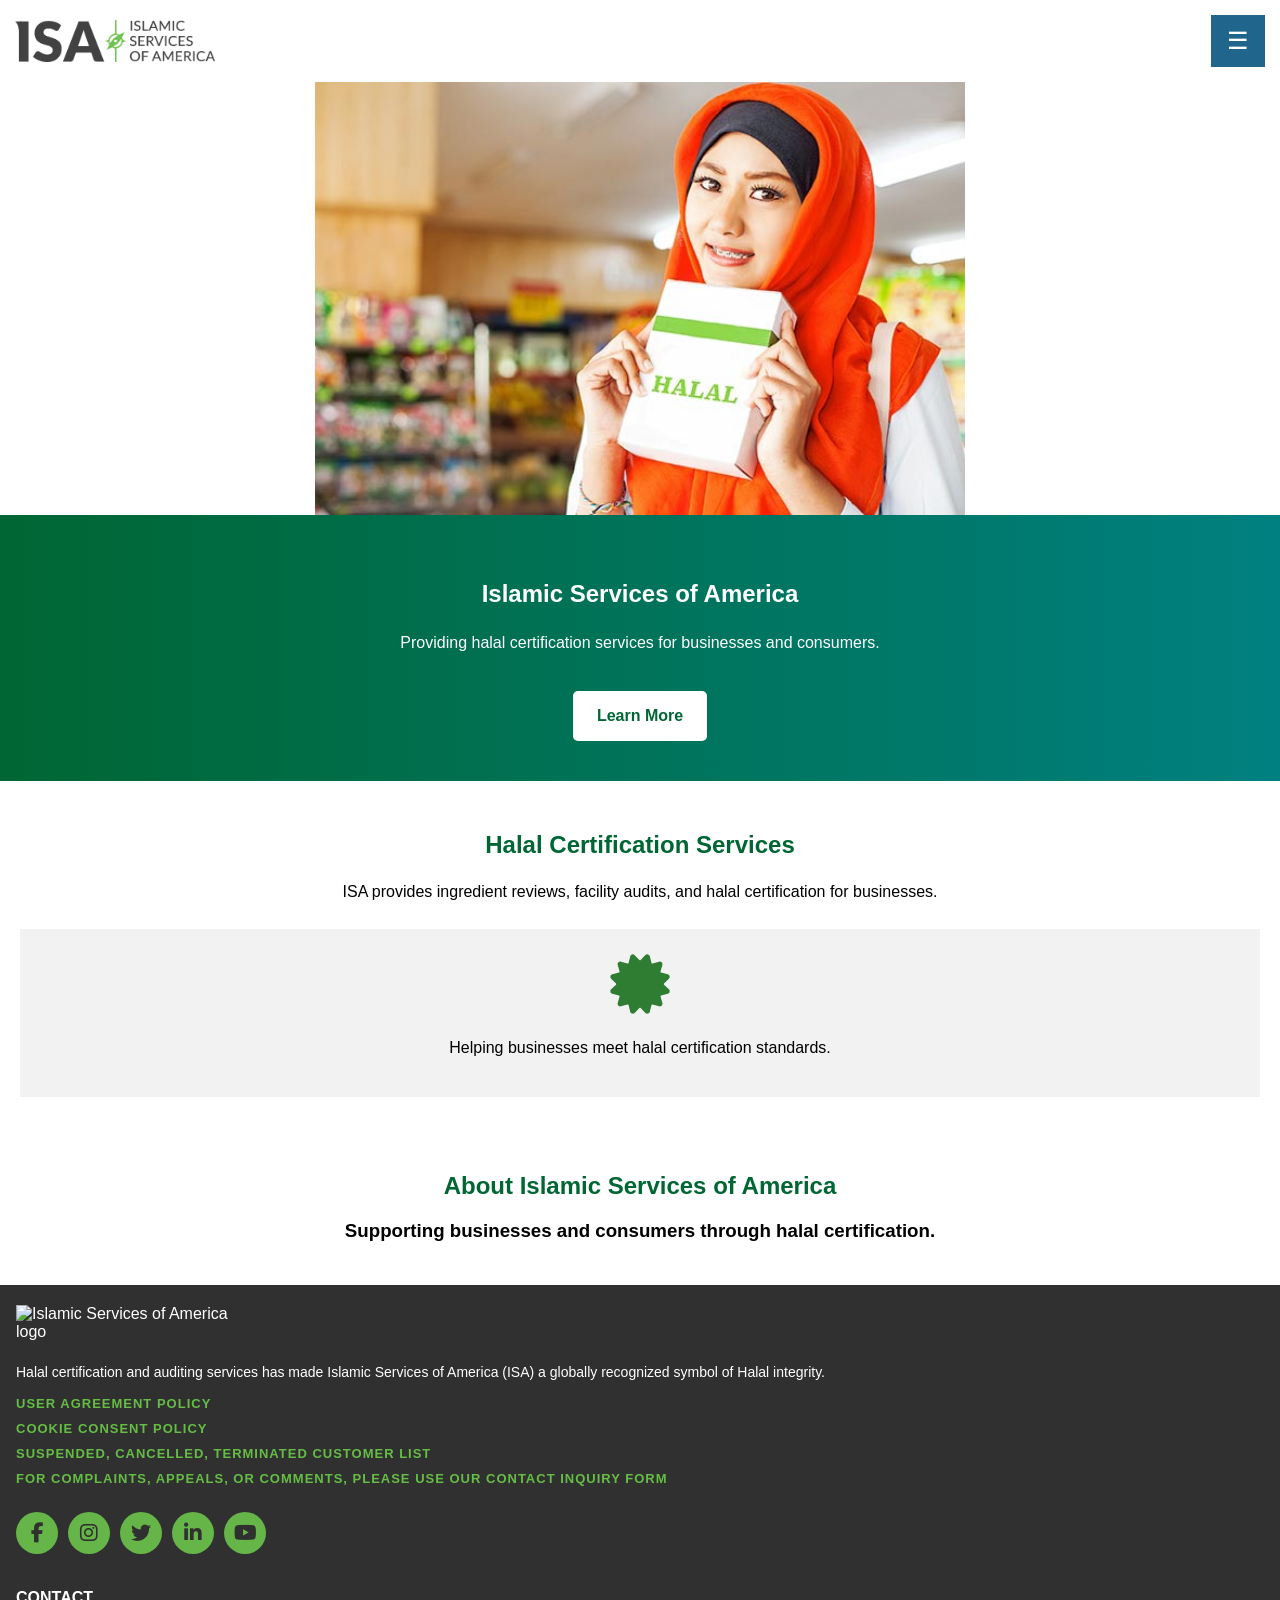
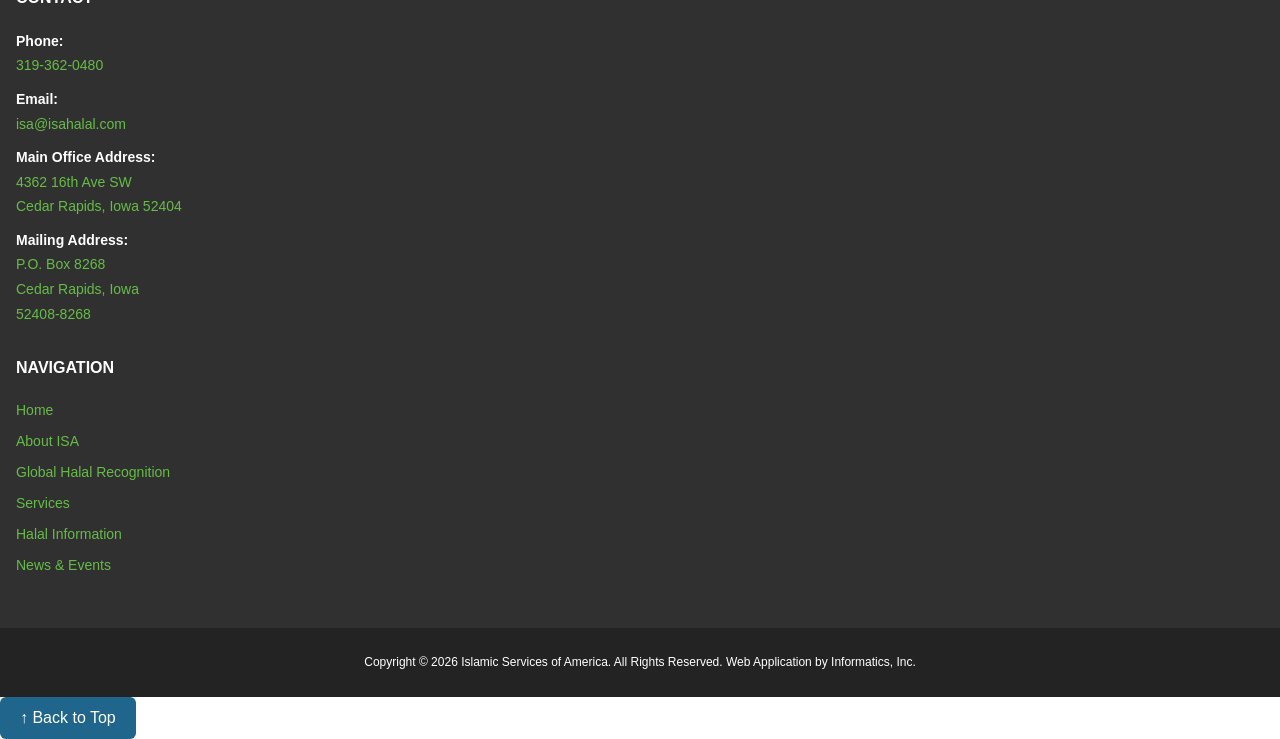
==== commit 4c1773c9: "Fix HTML validation errors in ISA website" ====
--- a/index.html
+++ b/index.html
@@ -1,4 +1,4 @@
-<doctype html>
+<!doctype html>
 <html lang="en">
 
 <head>
@@ -37,7 +37,7 @@
     </header>
 
 
-    <main>
+    <main id="main-content">
         <section id="isa-introduction">
             <div id="isa-introduction-image">
                 <img src="images/woman-holding-box.jpg" alt="Woman holding a halal product">
--- a/css/main.css
+++ b/css/main.css
@@ -322,3 +322,11 @@
         scroll-behavior: auto;
     }
 }
+/* Footer Contact Information */
+#isa-footer-contact p {
+    color: #65bd45;
+}
+
+#isa-footer-contact p:has(strong) {
+    color: white;
+}
